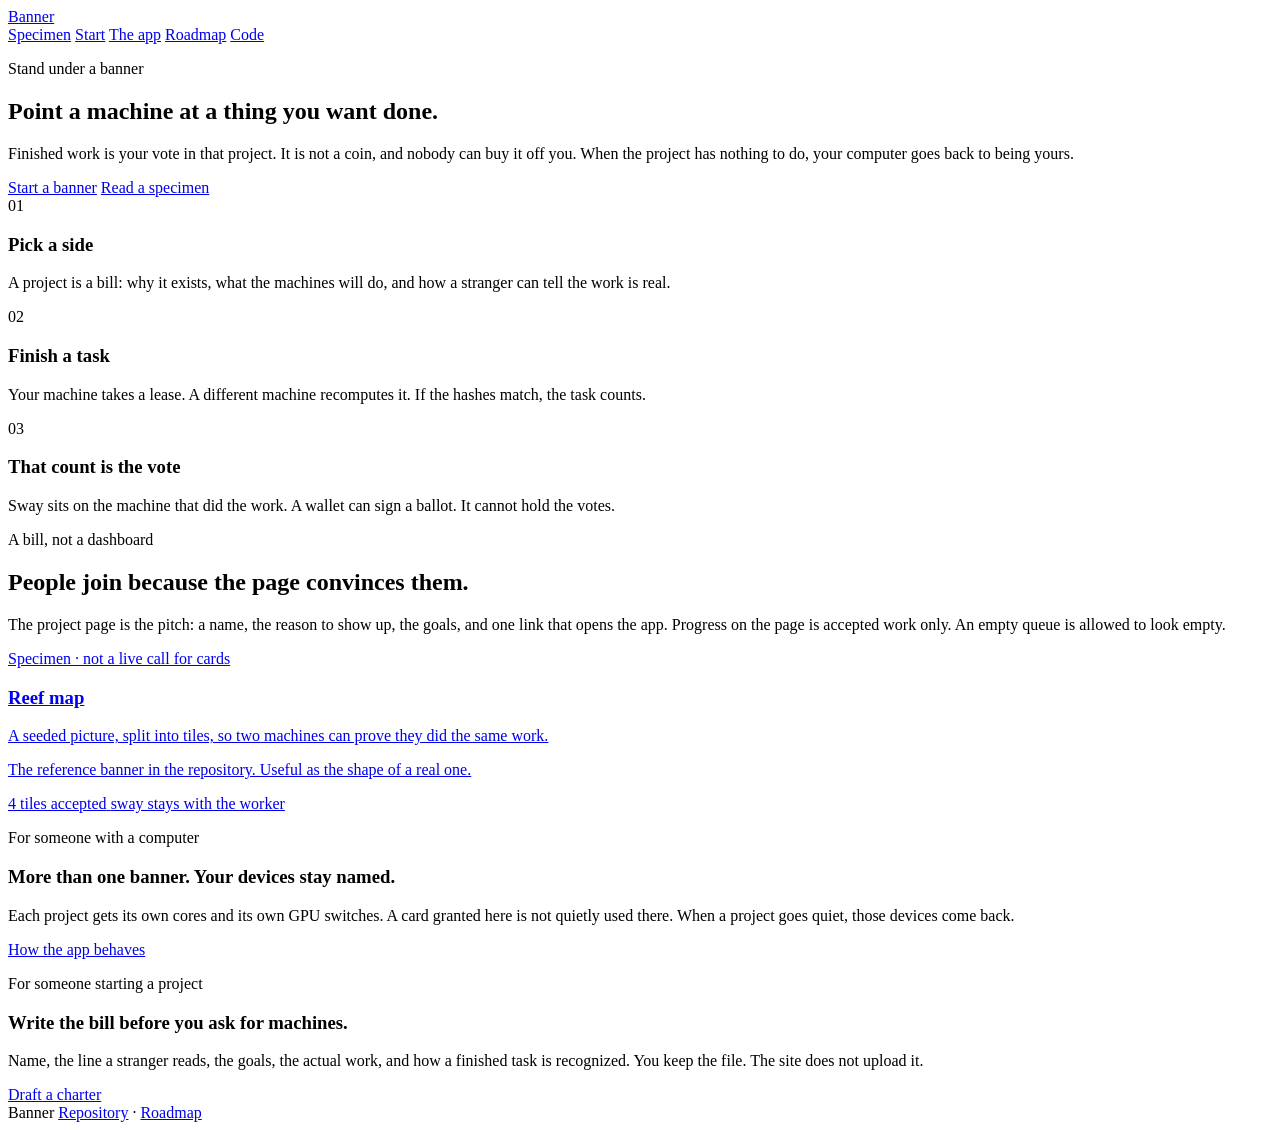
==== site/index.html @ 599ca28f "Add the roadmap and a static site for Cloudflare Pages. Sway stays on the worker. MetaMask signs bal" ====
<!doctype html>
<html lang="en">
<head>
  <meta charset="utf-8">
  <meta name="viewport" content="width=device-width, initial-scale=1">
  <title>Banner</title>
  <meta name="description" content="Point a spare computer at a project. Finished work is your vote in that project. The vote cannot be bought off you.">
  <link rel="icon" href="/favicon.svg">
  <link rel="preconnect" href="https://fonts.googleapis.com">
  <link rel="preconnect" href="https://fonts.gstatic.com" crossorigin>
  <link href="https://fonts.googleapis.com/css2?family=Fraunces:opsz,wght@9..144,560&family=Outfit:wght@400;500&display=swap" rel="stylesheet">
  <link rel="stylesheet" href="/css/site.css">
</head>
<body>
  <header class="wrap">
    <a class="brand" href="/"><i></i> Banner</a>
    <nav>
      <a href="/reef.html">Specimen</a>
      <a href="/start.html">Start</a>
      <a href="/app.html">The app</a>
      <a href="/roadmap.html">Roadmap</a>
      <a href="https://github.com/Infernal-Insights/banner">Code</a>
    </nav>
  </header>

  <main>
    <section class="hero wrap">
      <p class="kicker">Stand under a banner</p>
      <h1>Point a machine at a thing you want done.</h1>
      <p class="lede">Finished work is your vote in that project. It is not a coin, and nobody can buy it off you. When the project has nothing to do, your computer goes back to being yours.</p>
      <div class="actions">
        <a class="btn primary" href="/start.html">Start a banner</a>
        <a class="btn" href="/reef.html">Read a specimen</a>
      </div>
    </section>

    <section class="wrap">
      <div class="roll">
        <article>
          <span>01</span>
          <h3>Pick a side</h3>
          <p>A project is a bill: why it exists, what the machines will do, and how a stranger can tell the work is real.</p>
        </article>
        <article>
          <span>02</span>
          <h3>Finish a task</h3>
          <p>Your machine takes a lease. A different machine recomputes it. If the hashes match, the task counts.</p>
        </article>
        <article>
          <span>03</span>
          <h3>That count is the vote</h3>
          <p>Sway sits on the machine that did the work. A wallet can sign a ballot. It cannot hold the votes.</p>
        </article>
      </div>
    </section>

    <section class="section wrap">
      <div class="grid-2">
        <div>
          <p class="kicker">A bill, not a dashboard</p>
          <h2>People join because the page convinces them.</h2>
          <p class="lede">The project page is the pitch: a name, the reason to show up, the goals, and one link that opens the app. Progress on the page is accepted work only. An empty queue is allowed to look empty.</p>
        </div>
        <a class="bill" href="/reef.html">
          <p class="kicker">Specimen · not a live call for cards</p>
          <h3>Reef map</h3>
          <p>A seeded picture, split into tiles, so two machines can prove they did the same work.</p>
          <p class="quiet">The reference banner in the repository. Useful as the shape of a real one.</p>
          <div class="meta">
            <span class="chip">4 tiles accepted</span>
            <span class="chip">sway stays with the worker</span>
          </div>
        </a>
      </div>
    </section>

    <section class="section wrap">
      <div class="cards">
        <article class="card">
          <p class="kicker">For someone with a computer</p>
          <h3>More than one banner. Your devices stay named.</h3>
          <p>Each project gets its own cores and its own GPU switches. A card granted here is not quietly used there. When a project goes quiet, those devices come back.</p>
          <a class="more" href="/app.html">How the app behaves</a>
        </article>
        <article class="card">
          <p class="kicker">For someone starting a project</p>
          <h3>Write the bill before you ask for machines.</h3>
          <p>Name, the line a stranger reads, the goals, the actual work, and how a finished task is recognized. You keep the file. The site does not upload it.</p>
          <a class="more" href="/start.html">Draft a charter</a>
        </article>
      </div>
    </section>
  </main>

  <footer class="wrap">
    <span>Banner</span>
    <span><a href="https://github.com/Infernal-Insights/banner">Repository</a> · <a href="/roadmap.html">Roadmap</a></span>
  </footer>
</body>
</html>
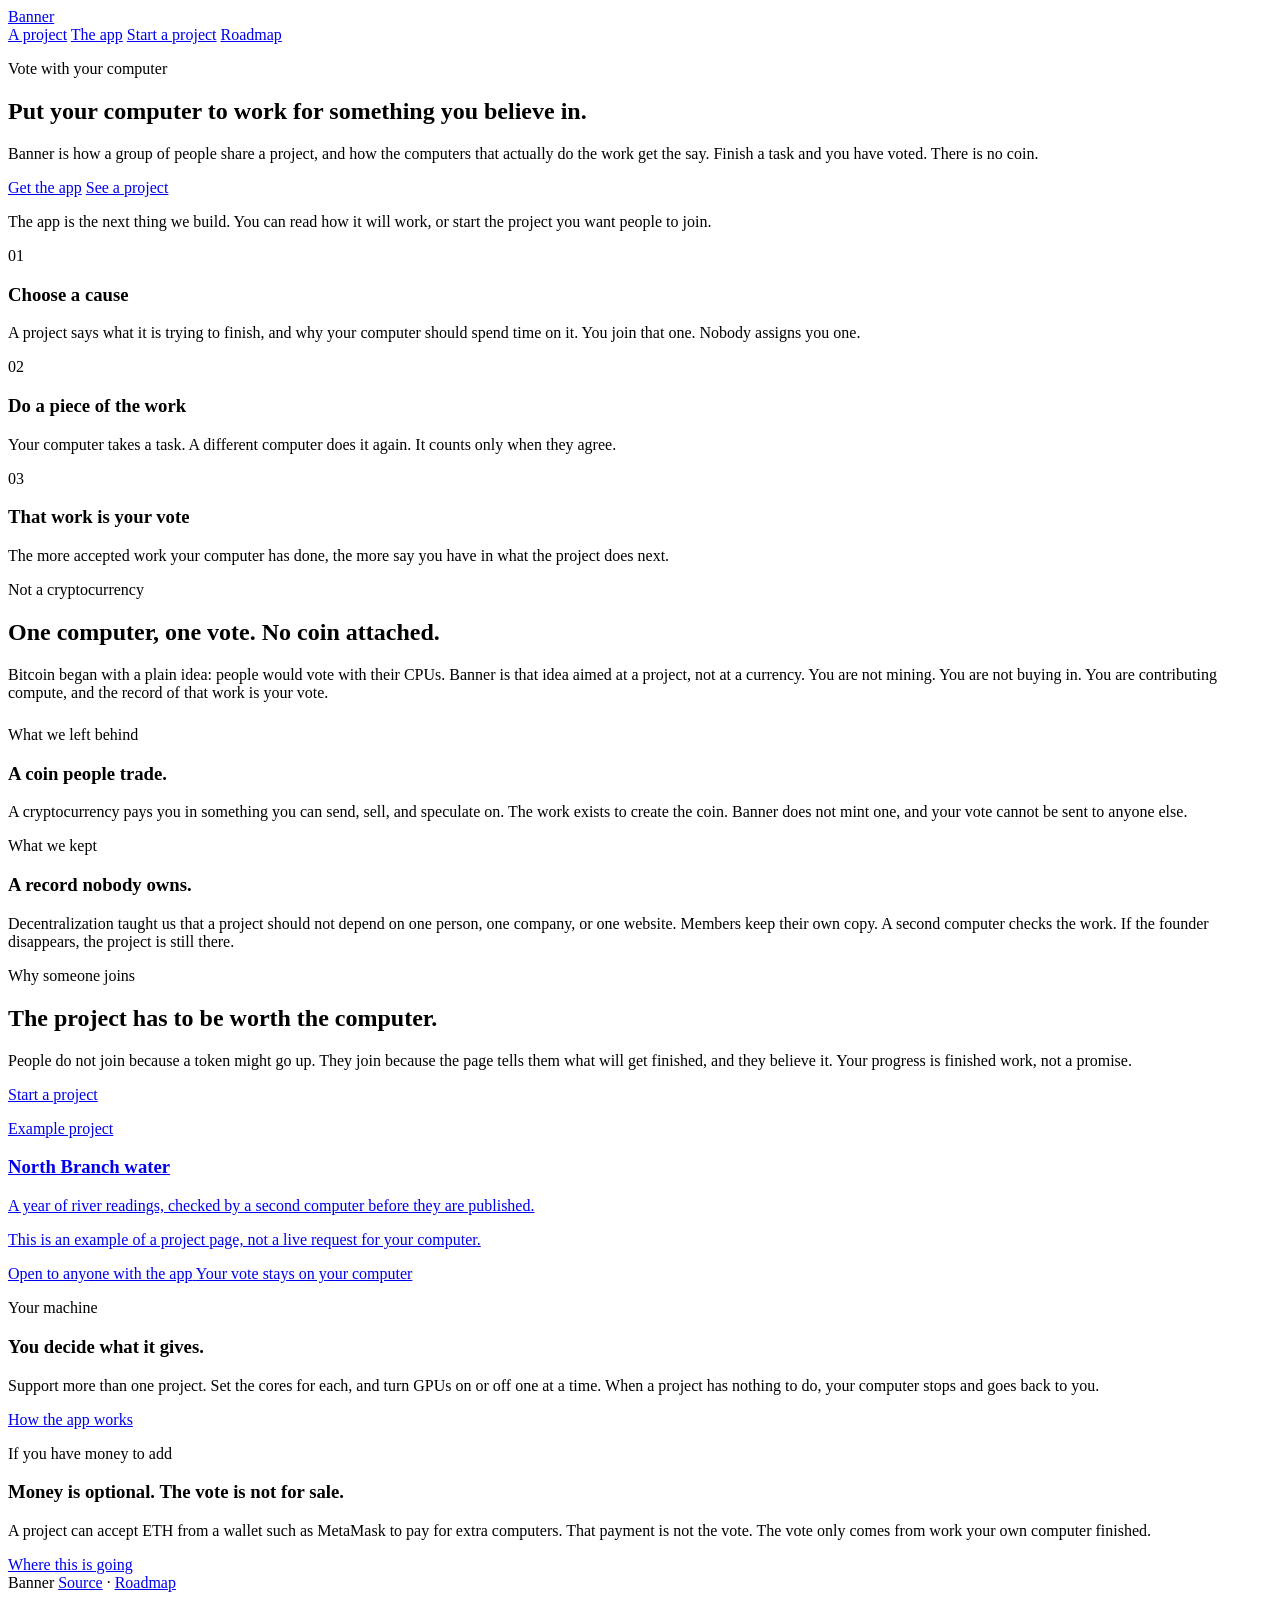
==== commit 7686cf82: "Rewrite the site in plain language. Ask people to contribute a computer to a cause. Say what Banner " ====
--- a/site/index.html
+++ b/site/index.html
@@ -4,7 +4,7 @@
   <meta charset="utf-8">
   <meta name="viewport" content="width=device-width, initial-scale=1">
   <title>Banner</title>
-  <meta name="description" content="Point a spare computer at a project. Finished work is your vote in that project. The vote cannot be bought off you.">
+  <meta name="description" content="Join a project by putting your computer to work for it. Finished work is your vote. Banner is not a cryptocurrency.">
   <link rel="icon" href="/favicon.svg">
   <link rel="preconnect" href="https://fonts.googleapis.com">
   <link rel="preconnect" href="https://fonts.gstatic.com" crossorigin>
@@ -15,41 +15,59 @@
   <header class="wrap">
     <a class="brand" href="/"><i></i> Banner</a>
     <nav>
-      <a href="/reef.html">Specimen</a>
-      <a href="/start.html">Start</a>
+      <a href="/example.html">A project</a>
       <a href="/app.html">The app</a>
+      <a href="/start.html">Start a project</a>
       <a href="/roadmap.html">Roadmap</a>
-      <a href="https://github.com/Infernal-Insights/banner">Code</a>
     </nav>
   </header>
 
   <main>
     <section class="hero wrap">
-      <p class="kicker">Stand under a banner</p>
-      <h1>Point a machine at a thing you want done.</h1>
-      <p class="lede">Finished work is your vote in that project. It is not a coin, and nobody can buy it off you. When the project has nothing to do, your computer goes back to being yours.</p>
+      <p class="kicker">Vote with your computer</p>
+      <h1>Put your computer to work for something you believe in.</h1>
+      <p class="lede">Banner is how a group of people share a project, and how the computers that actually do the work get the say. Finish a task and you have voted. There is no coin.</p>
       <div class="actions">
-        <a class="btn primary" href="/start.html">Start a banner</a>
-        <a class="btn" href="/reef.html">Read a specimen</a>
+        <a class="btn primary" href="/app.html">Get the app</a>
+        <a class="btn" href="/example.html">See a project</a>
       </div>
+      <p class="fine">The app is the next thing we build. You can read how it will work, or start the project you want people to join.</p>
     </section>
 
     <section class="wrap">
       <div class="roll">
         <article>
           <span>01</span>
-          <h3>Pick a side</h3>
-          <p>A project is a bill: why it exists, what the machines will do, and how a stranger can tell the work is real.</p>
+          <h3>Choose a cause</h3>
+          <p>A project says what it is trying to finish, and why your computer should spend time on it. You join that one. Nobody assigns you one.</p>
         </article>
         <article>
           <span>02</span>
-          <h3>Finish a task</h3>
-          <p>Your machine takes a lease. A different machine recomputes it. If the hashes match, the task counts.</p>
+          <h3>Do a piece of the work</h3>
+          <p>Your computer takes a task. A different computer does it again. It counts only when they agree.</p>
         </article>
         <article>
           <span>03</span>
-          <h3>That count is the vote</h3>
-          <p>Sway sits on the machine that did the work. A wallet can sign a ballot. It cannot hold the votes.</p>
+          <h3>That work is your vote</h3>
+          <p>The more accepted work your computer has done, the more say you have in what the project does next.</p>
+        </article>
+      </div>
+    </section>
+
+    <section class="section wrap">
+      <p class="kicker">Not a cryptocurrency</p>
+      <h2>One computer, one vote. No coin attached.</h2>
+      <p class="lede">Bitcoin began with a plain idea: people would vote with their CPUs. Banner is that idea aimed at a project, not at a currency. You are not mining. You are not buying in. You are contributing compute, and the record of that work is your vote.</p>
+      <div class="compare" style="margin-top: 1.5rem">
+        <article class="card">
+          <p class="kicker">What we left behind</p>
+          <h3>A coin people trade.</h3>
+          <p>A cryptocurrency pays you in something you can send, sell, and speculate on. The work exists to create the coin. Banner does not mint one, and your vote cannot be sent to anyone else.</p>
+        </article>
+        <article class="card">
+          <p class="kicker">What we kept</p>
+          <h3>A record nobody owns.</h3>
+          <p>Decentralization taught us that a project should not depend on one person, one company, or one website. Members keep their own copy. A second computer checks the work. If the founder disappears, the project is still there.</p>
         </article>
       </div>
     </section>
@@ -57,18 +75,21 @@
     <section class="section wrap">
       <div class="grid-2">
         <div>
-          <p class="kicker">A bill, not a dashboard</p>
-          <h2>People join because the page convinces them.</h2>
-          <p class="lede">The project page is the pitch: a name, the reason to show up, the goals, and one link that opens the app. Progress on the page is accepted work only. An empty queue is allowed to look empty.</p>
+          <p class="kicker">Why someone joins</p>
+          <h2>The project has to be worth the computer.</h2>
+          <p class="lede">People do not join because a token might go up. They join because the page tells them what will get finished, and they believe it. Your progress is finished work, not a promise.</p>
+          <div class="actions">
+            <a class="btn" href="/start.html">Start a project</a>
+          </div>
         </div>
-        <a class="bill" href="/reef.html">
-          <p class="kicker">Specimen · not a live call for cards</p>
-          <h3>Reef map</h3>
-          <p>A seeded picture, split into tiles, so two machines can prove they did the same work.</p>
-          <p class="quiet">The reference banner in the repository. Useful as the shape of a real one.</p>
+        <a class="bill" href="/example.html">
+          <p class="kicker">Example project</p>
+          <h3>North Branch water</h3>
+          <p>A year of river readings, checked by a second computer before they are published.</p>
+          <p class="quiet">This is an example of a project page, not a live request for your computer.</p>
           <div class="meta">
-            <span class="chip">4 tiles accepted</span>
-            <span class="chip">sway stays with the worker</span>
+            <span class="chip">Open to anyone with the app</span>
+            <span class="chip">Your vote stays on your computer</span>
           </div>
         </a>
       </div>
@@ -77,16 +98,16 @@
     <section class="section wrap">
       <div class="cards">
         <article class="card">
-          <p class="kicker">For someone with a computer</p>
-          <h3>More than one banner. Your devices stay named.</h3>
-          <p>Each project gets its own cores and its own GPU switches. A card granted here is not quietly used there. When a project goes quiet, those devices come back.</p>
-          <a class="more" href="/app.html">How the app behaves</a>
+          <p class="kicker">Your machine</p>
+          <h3>You decide what it gives.</h3>
+          <p>Support more than one project. Set the cores for each, and turn GPUs on or off one at a time. When a project has nothing to do, your computer stops and goes back to you.</p>
+          <a class="more" href="/app.html">How the app works</a>
         </article>
         <article class="card">
-          <p class="kicker">For someone starting a project</p>
-          <h3>Write the bill before you ask for machines.</h3>
-          <p>Name, the line a stranger reads, the goals, the actual work, and how a finished task is recognized. You keep the file. The site does not upload it.</p>
-          <a class="more" href="/start.html">Draft a charter</a>
+          <p class="kicker">If you have money to add</p>
+          <h3>Money is optional. The vote is not for sale.</h3>
+          <p>A project can accept ETH from a wallet such as MetaMask to pay for extra computers. That payment is not the vote. The vote only comes from work your own computer finished.</p>
+          <a class="more" href="/roadmap.html">Where this is going</a>
         </article>
       </div>
     </section>
@@ -94,7 +115,7 @@
 
   <footer class="wrap">
     <span>Banner</span>
-    <span><a href="https://github.com/Infernal-Insights/banner">Repository</a> · <a href="/roadmap.html">Roadmap</a></span>
+    <span><a href="https://github.com/Infernal-Insights/banner">Source</a> · <a href="/roadmap.html">Roadmap</a></span>
   </footer>
 </body>
 </html>
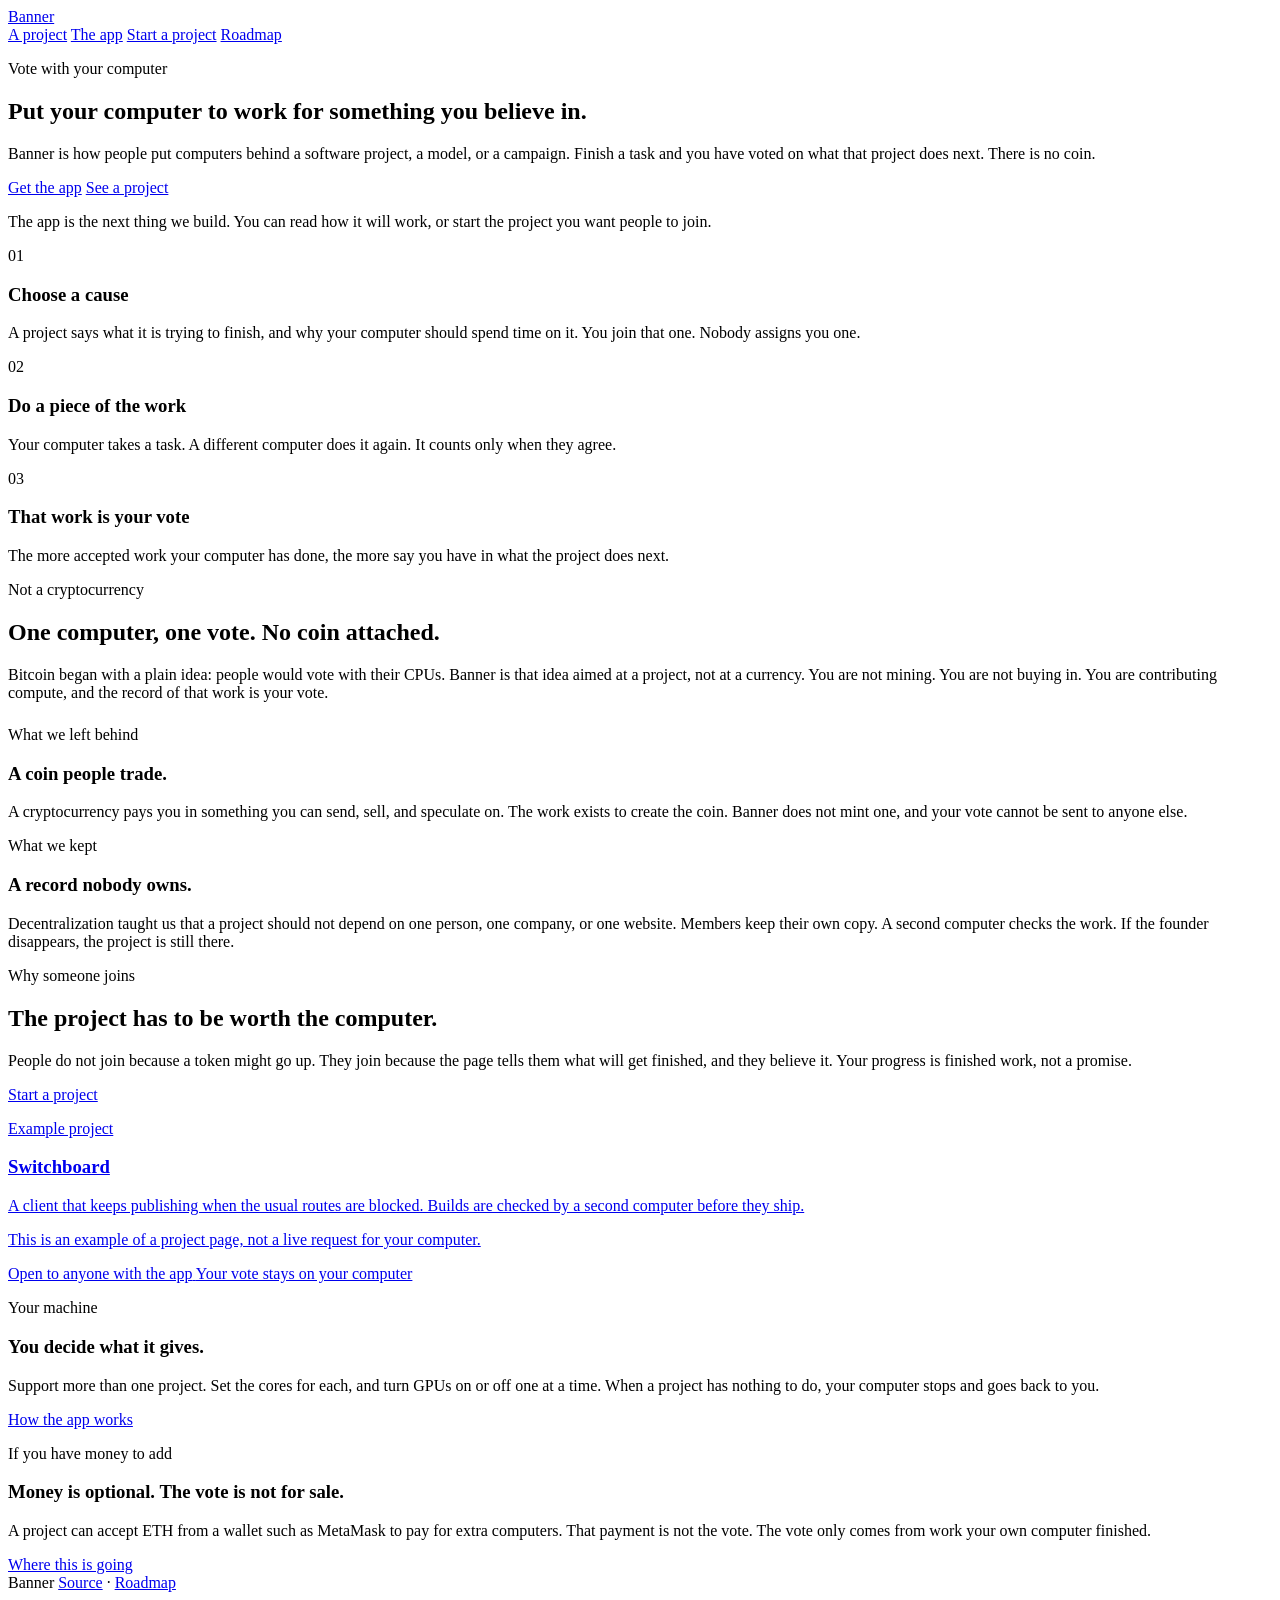
==== commit 8dbd85f5: "Aim the site at software, models, and campaigns. Replace the river example with a publishing client " ====
--- a/site/index.html
+++ b/site/index.html
@@ -26,7 +26,7 @@
     <section class="hero wrap">
       <p class="kicker">Vote with your computer</p>
       <h1>Put your computer to work for something you believe in.</h1>
-      <p class="lede">Banner is how a group of people share a project, and how the computers that actually do the work get the say. Finish a task and you have voted. There is no coin.</p>
+      <p class="lede">Banner is how people put computers behind a software project, a model, or a campaign. Finish a task and you have voted on what that project does next. There is no coin.</p>
       <div class="actions">
         <a class="btn primary" href="/app.html">Get the app</a>
         <a class="btn" href="/example.html">See a project</a>
@@ -84,8 +84,8 @@
         </div>
         <a class="bill" href="/example.html">
           <p class="kicker">Example project</p>
-          <h3>North Branch water</h3>
-          <p>A year of river readings, checked by a second computer before they are published.</p>
+          <h3>Switchboard</h3>
+          <p>A client that keeps publishing when the usual routes are blocked. Builds are checked by a second computer before they ship.</p>
           <p class="quiet">This is an example of a project page, not a live request for your computer.</p>
           <div class="meta">
             <span class="chip">Open to anyone with the app</span>
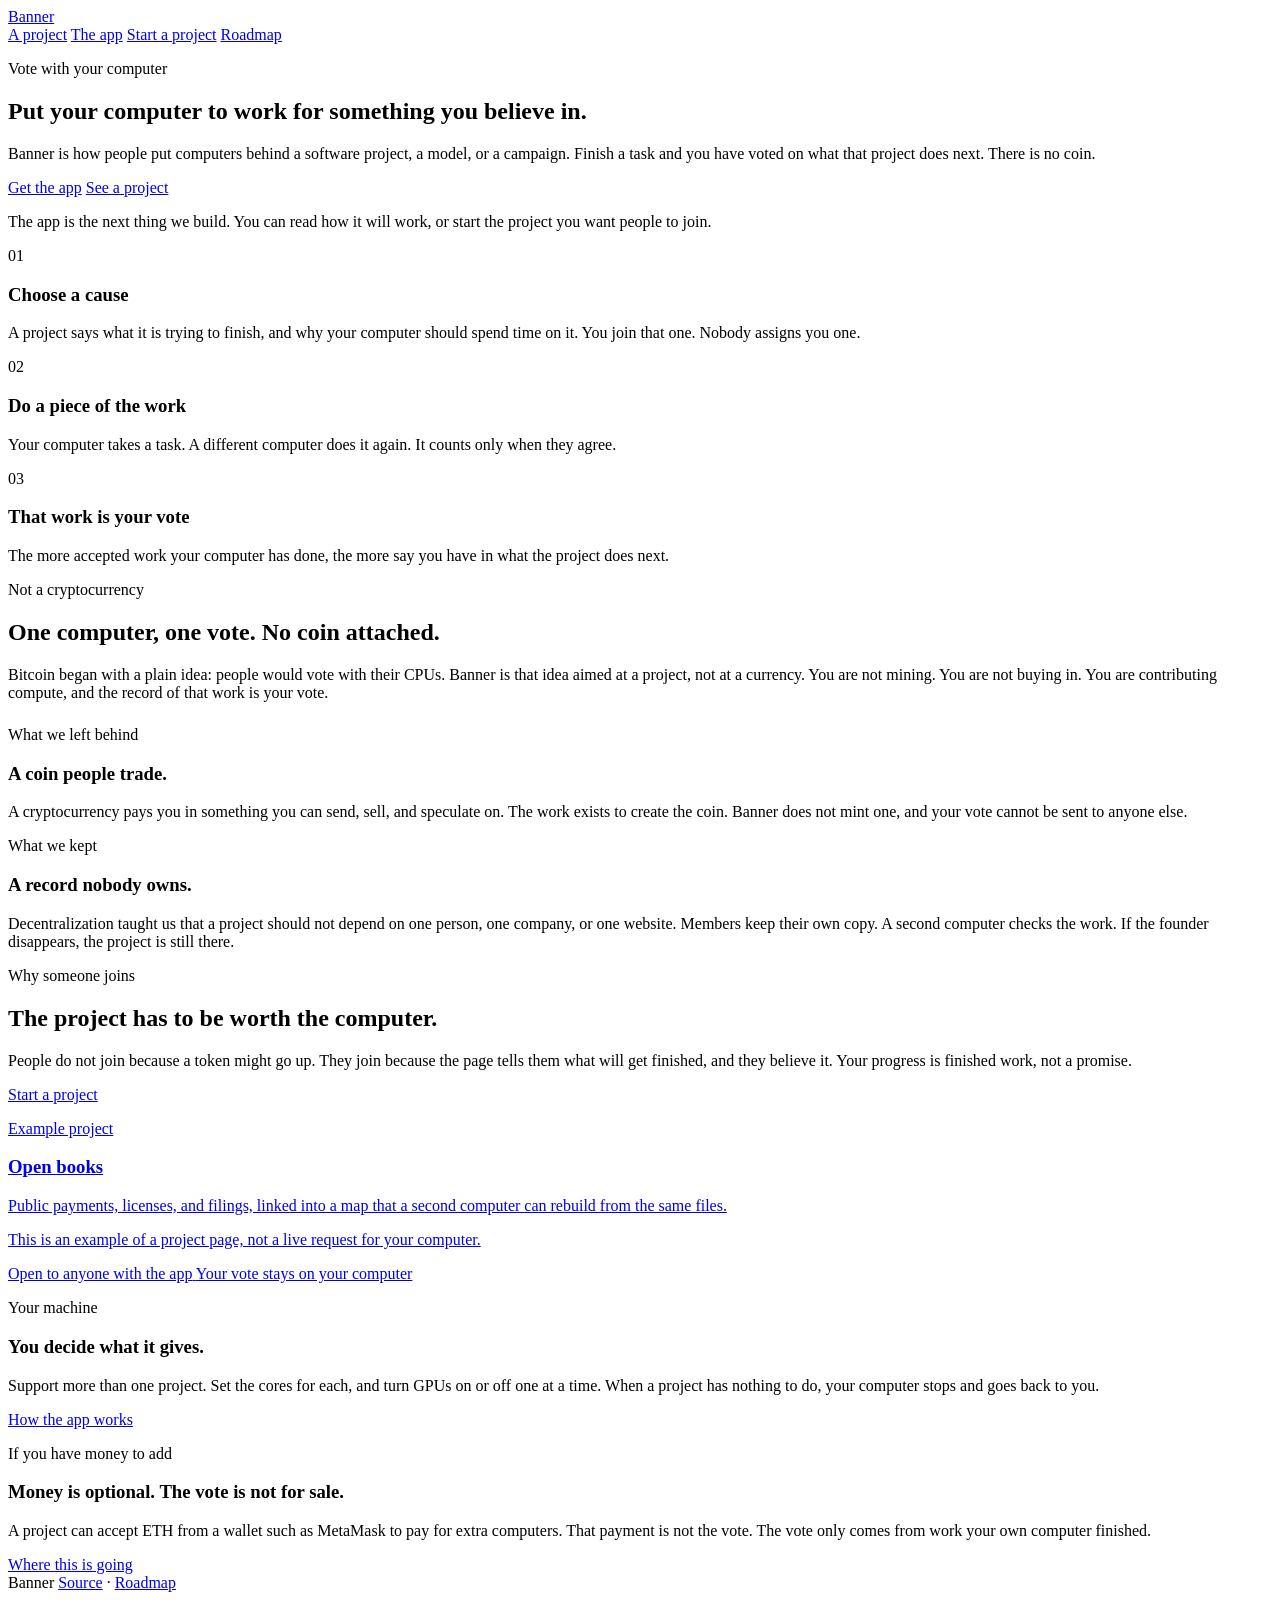
==== commit 5786d7da: "Use a public-records project as the example. Open books links payments, licenses, and filings, and a" ====
--- a/site/index.html
+++ b/site/index.html
@@ -84,8 +84,8 @@
         </div>
         <a class="bill" href="/example.html">
           <p class="kicker">Example project</p>
-          <h3>Switchboard</h3>
-          <p>A client that keeps publishing when the usual routes are blocked. Builds are checked by a second computer before they ship.</p>
+          <h3>Open books</h3>
+          <p>Public payments, licenses, and filings, linked into a map that a second computer can rebuild from the same files.</p>
           <p class="quiet">This is an example of a project page, not a live request for your computer.</p>
           <div class="meta">
             <span class="chip">Open to anyone with the app</span>
